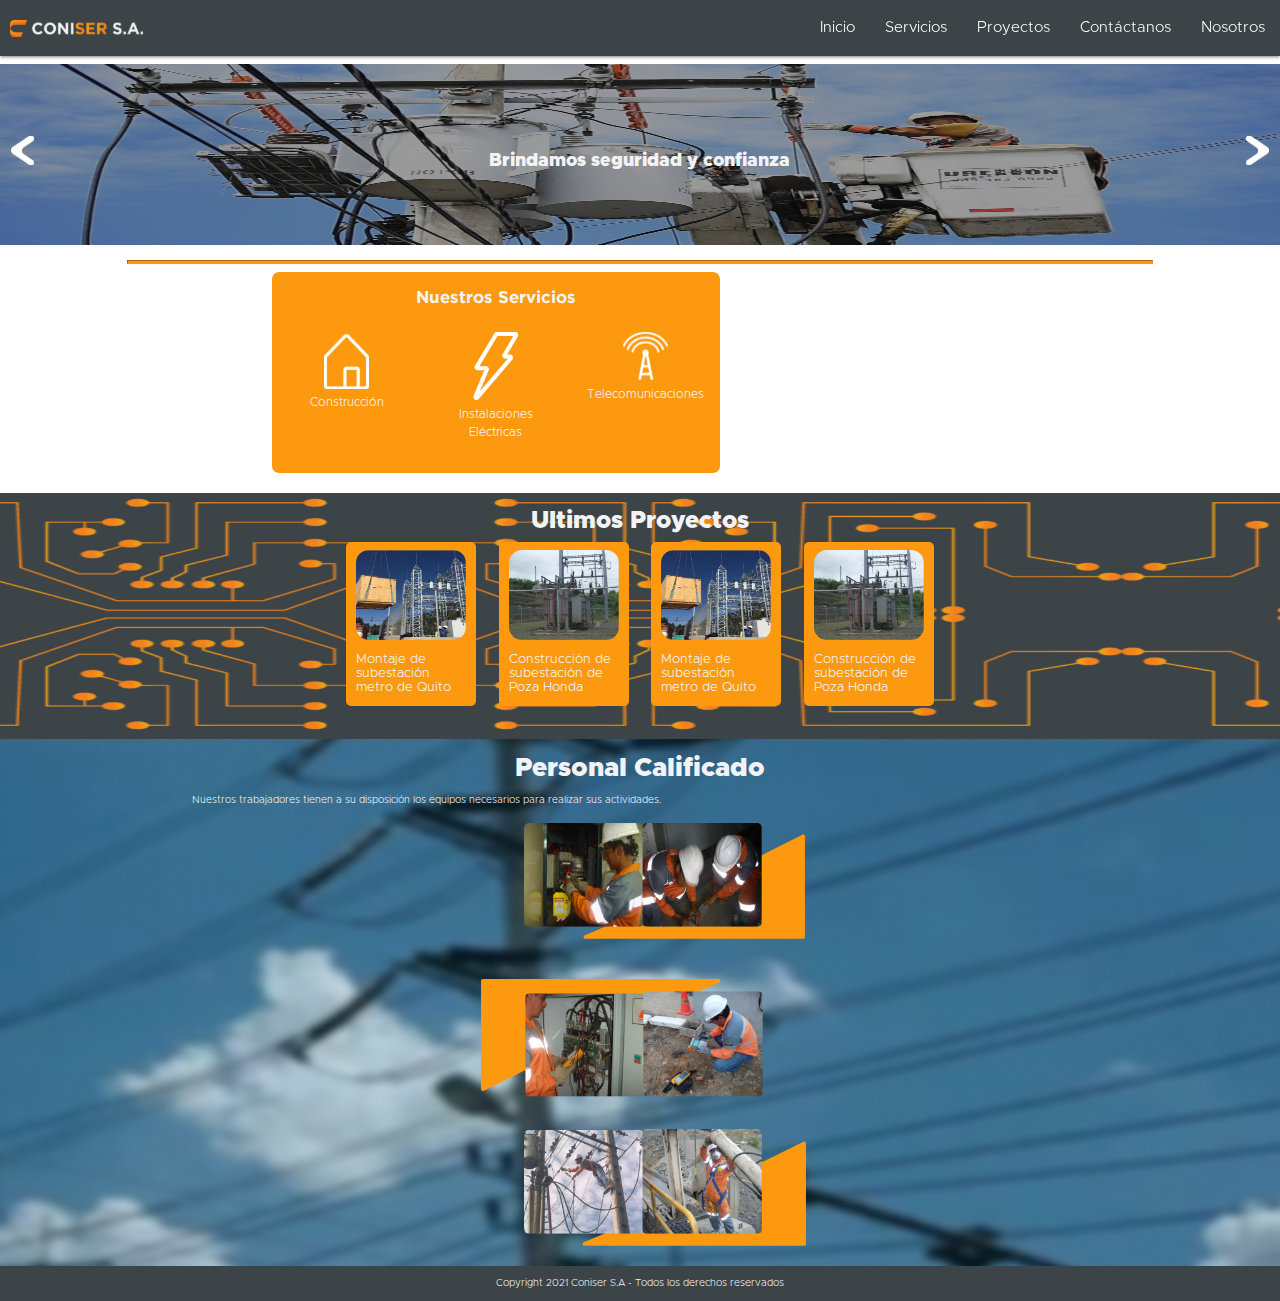
==== index.html @ 4ff17658 "Improving the mobile menu and adding animations" ====
<!DOCTYPE html>
<html lang="en">

<head>
    <meta charset="UTF-8">
    <meta http-equiv="X-UA-Compatible" content="IE=edge">
    <meta name="viewport" content="width=device-width, initial-scale=1.0">
    <title>Coniser</title>
    <meta name="author" content="CONISER S.A." />
    <meta name="copyright" content="CONISER S.A." />
    <meta name="description" content="CONISER S.A. es una empresa de Construcción y Servicios ubicada en Ecuador" />
    <meta name="keywords" content="coniser, Ecuador, Construcción, Servicio, Mantenimiento" />
    <!--Import Google Icon Font-->
    <link href="https://fonts.googleapis.com/icon?family=Material+Icons" rel="stylesheet">
    <!--Import materialize.css-->
    <link rel="stylesheet" href="https://cdnjs.cloudflare.com/ajax/libs/materialize/1.0.0/css/materialize.min.css">
    <!--Import My owns Styles-->
    <link rel="stylesheet" href="assets/css/style.css">
</head>

<body>
    <header class="navbar-fixed">
        <nav>
            <div class="nav-wrapper ">
                <a id="logo-coniser" href="#" class="brand-logo left">
                    <img src="assets/img/logo.svg" alt="">
                </a>
                <a id="hamb-menu" class="sidebar-trigger right valign-wrapper hide-on-large-only">
                    <img src="assets/img/hamb-menu.svg" alt="">
                </a>
                <!-- right hide-on-med-and-down -->
                <!-- mob-menu-coniser  -->
                <ul id="nav-mobile" class="right hide-on-med-and-down" onclick="menuHideShow();">
                    <li><a href="#">Inicio</a></li>
                    <li><a href="#main-information">Servicios</a></li>
                    <li><a href="#projects">Proyectos</a></li>
                    <li><a href="#workers">Contáctanos</a></li>
                    <li><a href="#">Nosotros</a></li>
                    <li class="mob-social-links hide-on-large-only">
                        <div class="row center-align">
                            <div class="col s4">
                                <a href="">
                                    <img src="assets/img/mob-facebook-icon.svg" alt="">
                                </a>
                            </div>
                            <div class="col s4">
                                <a href="">
                                    <img src="assets/img/mob-instagram-icon.svg" alt="">
                                </a>
                            </div>
                            <div class="col s4">
                                <a href="">
                                    <img src="assets/img/mob-whatsapp-icon.svg" alt="">
                                </a>
                            </div>
                        </div>

                    </li>
                </ul>
            </div>
        </nav>
    </header>
    <main>
        <section id="hero">
            <div class="carousel-bg">
                <div class="overlay-carousel">
                    <div class="row row-overlay valign-wrapper">
                        <div class="col s2 m2 l2 left-align">
                            <img src="assets/img/left-arrow-icon.svg" alt="">
                        </div>
                        <div class="col s8 m8 l8 center-align">
                            <h2>
                                Brindamos seguridad y confianza
                            </h2>
                        </div>
                        <div class="col s2 m2 l2 right-align">
                            <img src="assets/img/right-arrow-icon.svg" alt="">
                        </div>
                    </div>
                </div>
                <img src="assets/img/carousel-1.png" alt="">
            </div>


        </section>

        <section id="main-information">
            <hr class="hr-coniser">
            <div class="container">
                <div class="row valign-wrapper">
                    <div id="right-information" class="col s6 center-align info-left">
                        <h5>Nuestros Servicios</h5>
                        <div class="row">
                            <div class="col s12 m4">
                                <img src="assets/img/construction-icon.svg" alt="Icono de construcción">
                                <p>Construcción</p>
                            </div>
                            <div class="col s12 m4">
                                <img src="assets/img/electric_instalation-icon.svg" alt="Icono de Instalaciones">
                                <p>Instalaciones Eléctricas</p>
                            </div>
                            <div class="col s12 m4">
                                <img src="assets/img/telecomunication-icon.svg" alt="Icono de Telecomunicaciones">
                                <p>Telecomunicaciones</p>
                            </div>
                        </div>
                    </div>
                    <div id="left-information" class="col s6 info-right">
                        <p>
                            Lorem ipsum dolor sit amet consectetur adipisicing elit. Quae expedita cupiditate deserunt. Nobis dolorum consectetur praesentium dignissimos, ex deserunt.
                        </p>

                    </div>
                </div>
            </div>

        </section>

        <section id="projects">
            <div class="container center-align">
                <h3>Ultimos Proyectos</h3>
                <div class="project-scroll">
                    <div class="projects-showed">
                        <div class="row">
                            <div class="col s3 m3">
                                <div class="project-card">
                                    <img src="assets/img/project-1.png" alt="Proyecto">
                                    <h4>Montaje de subestación metro de Quito</h4>
                                </div>
                            </div>
                            <div class="col s3 m3">
                                <div class="project-card">
                                    <img src="assets/img/project-2.png" alt="Proyecto">
                                    <h4>Construcción de subestación de Poza Honda</h4>
                                </div>
                            </div>
                            <div class="col s3 m3">
                                <div class="project-card">
                                    <img src="assets/img/project-1.png" alt="Proyecto">
                                    <h4>Montaje de subestación metro de Quito</h4>
                                </div>
                            </div>
                            <div class="col s3 m3">
                                <div class="project-card">
                                    <img src="assets/img/project-2.png" alt="Proyecto">
                                    <h4>Construcción de subestación de Poza Honda</h4>
                                </div>
                            </div>
                        </div>
                    </div>
                </div>
            </div>
        </section>

        <section id="workers">
            <div class="container center-align">
                <h3>Personal Calificado</h3>
                <p>Nuestros trabajadores tienen a su disposición los equipos necesarios para realizar sus actividades.</p>
                <div class="row">
                    <div class="col s12">
                        <div class="workers-photos-1">
                            <img src="assets/img/workers-1.png" alt="">
                            <img src="assets/img/workers-2.png" alt="">
                        </div>
                    </div>
                    <div class="col s12">
                        <div class="workers-photos-2">
                            <img src="assets/img/workers-3.png" alt="">
                            <img src="assets/img/workers-4.png" alt="">
                        </div>
                    </div>
                    <div class="col s12">
                        <div class="workers-photos-1">
                            <img src="assets/img/workers-5.png" alt="">
                            <img src="assets/img/workers-6.png" alt="">
                        </div>
                    </div>
                </div>
            </div>
        </section>

    </main>
    <footer>
        <p class="center-align">
            Copyright 2021 Coniser S.A - Todos los derechos reservados
        </p>
    </footer>
    <script src="https://cdnjs.cloudflare.com/ajax/libs/materialize/1.0.0/js/materialize.min.js"></script>
    <script src="https://cdnjs.cloudflare.com/ajax/libs/gsap/3.6.1/gsap.min.js"></script>
    <script src="assets/js/loader.js"></script>
    <script>
    </script>

</body>

</html>
---- assets/css/style.css ----
@font-face {
  font-family: "Gotham";
  src: url("../fonts/gotham/Gotham-Light.otf");
}

@font-face {
  font-family: "Gotham-bold";
  src: url("../fonts/gotham/Gotham-Bold.otf");
}

@font-face {
  font-family: "Gotham-medium";
  src: url("../fonts/gotham/GothamMedium.ttf");
}

@font-face {
  font-family: "Metropolis";
  src: url("../fonts/metropolis/Metropolis-Light.otf");
}

@font-face {
  font-family: "Metropolis-bold";
  src: url("../fonts/metropolis/Metropolis-Bold.otf");
}

@font-face {
  font-family: "Metropolis-black";
  src: url("../fonts/metropolis/Metropolis-Black.otf");
}

body {
  font-family: "Metropolis";
  margin: 0;
  padding: 0;
}

header nav {
  height: 56px;
  line-height: 56px;
  background-color: #3C4447;
}

header nav #logo-coniser {
  margin-left: 10px;
}

header nav #hamb-menu {
  height: 100%;
  margin: auto 15px auto 0;
}

header nav #hamb-menu img {
  width: 30px;
}

header nav .mob-menu-coniser {
  background-color: #3C4447;
  display: inline-block;
  height: 100vh;
  padding-top: 10px;
  position: fixed;
  top: 56px;
  opacity: 0;
}

header nav .mob-menu-coniser li {
  border-style: none none solid none;
  border-color: #F2F3F5;
  border-width: 1px;
  width: 100vw;
}

header nav .mob-menu-coniser li a {
  text-align: center;
  font-size: 24px;
  font-family: "Gotham-medium";
}

header nav .mob-menu-coniser .mob-social-links {
  border-style: none;
  margin-top: 50px;
}

section {
  margin: 0;
  padding: 0;
}

.hr-coniser {
  width: 80%;
  height: 2px;
  background-color: #FC990E;
  border-color: #FC990E;
}

#hero img {
  width: 100vw;
  height: 181px;
}

#hero .overlay-carousel {
  color: #F2F3F5;
  position: absolute;
  z-index: 10;
  background-color: #1414146b;
}

#hero .overlay-carousel h2 {
  font-size: 18px;
  font-family: "Metropolis-black";
}

#hero .overlay-carousel img {
  width: 23px;
}

#hero .overlay-carousel .row-overlay {
  height: 181px;
  width: 100vw;
  margin: 0;
}

#main-information {
  color: #F2F3F5;
}

#main-information .info-left {
  z-index: 1;
  border-radius: 7px;
  background-color: #FC990E;
}

#main-information .info-left img {
  width: 45px;
  margin-top: 16px;
}

#main-information .info-left h5 {
  font-size: 17px;
  font-family: "Gotham-bold";
}

#main-information .info-left p {
  font-size: 12px;
  margin-top: -3px;
}

#main-information .info-right {
  border-radius: 0 7px 7px 0;
  background-color: #222D60;
}

#main-information .info-right p {
  margin: 50px 0 50px 0;
  font-size: 15px;
}

#projects {
  color: #F2F3F5;
  background-color: #3C4447;
  background-size: 200% 105%;
  background-repeat: no-repeat;
  background-position: 75%;
  background-image: url("../img/background-projects.png");
}

#projects h3 {
  margin-top: 0;
  font-size: 24px;
  font-family: "Metropolis-black";
  padding-top: 15px;
  margin-bottom: 8px;
}

#projects .project-scroll {
  overflow: auto;
  white-space: nowrap;
  width: 100%;
}

#projects .projects-showed {
  width: -webkit-max-content;
  width: -moz-max-content;
  width: max-content;
  margin: 0 auto 0 auto;
}

#projects .project-card {
  background-color: #FC990E;
  border-radius: 5px;
  width: 130px;
  margin: 0 auto 0 auto;
}

#projects .project-card img {
  margin-top: 8px;
  border-radius: 13px;
  width: 110px;
  height: 90px;
}

#projects .project-card h4 {
  white-space: normal;
  margin-top: -5px;
  text-align: left;
  font-size: 13px;
  padding: 10px;
}

#workers {
  color: #F2F3F5;
  background-color: #3C4447;
  background-size: 200% 105%;
  background-repeat: no-repeat;
  background-position: 75%;
  background-image: url("../img/background-workers.png");
}

#workers h3 {
  margin-top: 0;
  font-size: 26px;
  font-family: "Metropolis-black";
  padding-top: 15px;
  margin-bottom: 8px;
}

#workers p {
  font-size: 10px;
  text-align: left;
}

#workers .workers-photos-1,
#workers .workers-photos-2 {
  background-size: 90% 90%;
  background-repeat: no-repeat;
  margin: 5px 0 20px 0;
  position: relative;
}

#workers .workers-photos-1 img,
#workers .workers-photos-2 img {
  width: 120px;
  margin: 0 -3px 0 -3px;
  border-radius: 5px;
}

#workers .workers-photos-1 {
  background-image: url("../img/workers-bg-2.svg");
  background-position: 100% 100%;
  padding-right: 15px;
  padding-bottom: 5px;
  left: 10px;
}

#workers .workers-photos-2 {
  background-image: url("../img/workers-bg-1.svg");
  padding-top: 12px;
  padding-right: 3px;
  margin-top: 20px;
  left: 5px;
}

footer {
  background-color: #3C4447;
  color: #F2F3F5;
  margin-top: -20px;
}

footer p {
  margin: 0;
  padding: 10px 0 10px 0;
  font-size: 10px;
}
/*# sourceMappingURL=style.css.map */
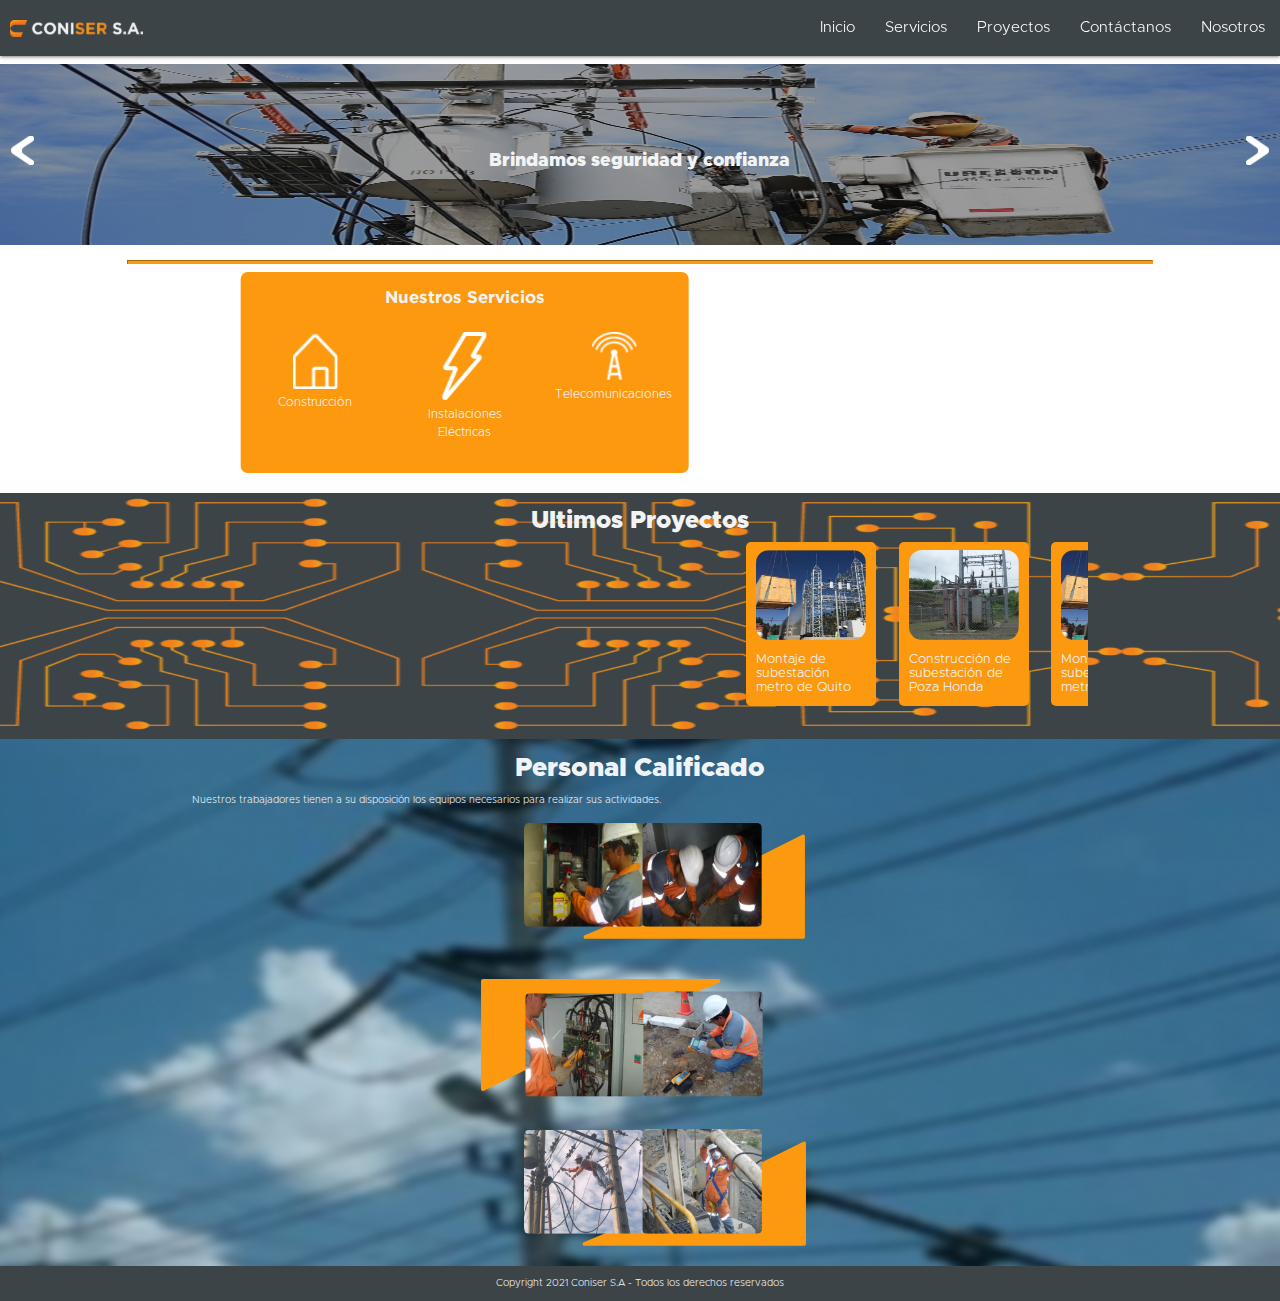
==== commit 703372b7: "Adding animations to projects with scrolling" ====
--- a/index.html
+++ b/index.html
@@ -120,7 +120,7 @@
             <div class="container center-align">
                 <h3>Ultimos Proyectos</h3>
                 <div class="project-scroll">
-                    <div class="projects-showed">
+                    <div id="project-scroll" class="projects-showed">
                         <div class="row">
                             <div class="col s3 m3">
                                 <div class="project-card">
--- a/assets/css/style.css
+++ b/assets/css/style.css
@@ -183,6 +183,8 @@
   width: -moz-max-content;
   width: max-content;
   margin: 0 auto 0 auto;
+  position: relative;
+  right: -400px;
 }
 
 #projects .project-card {
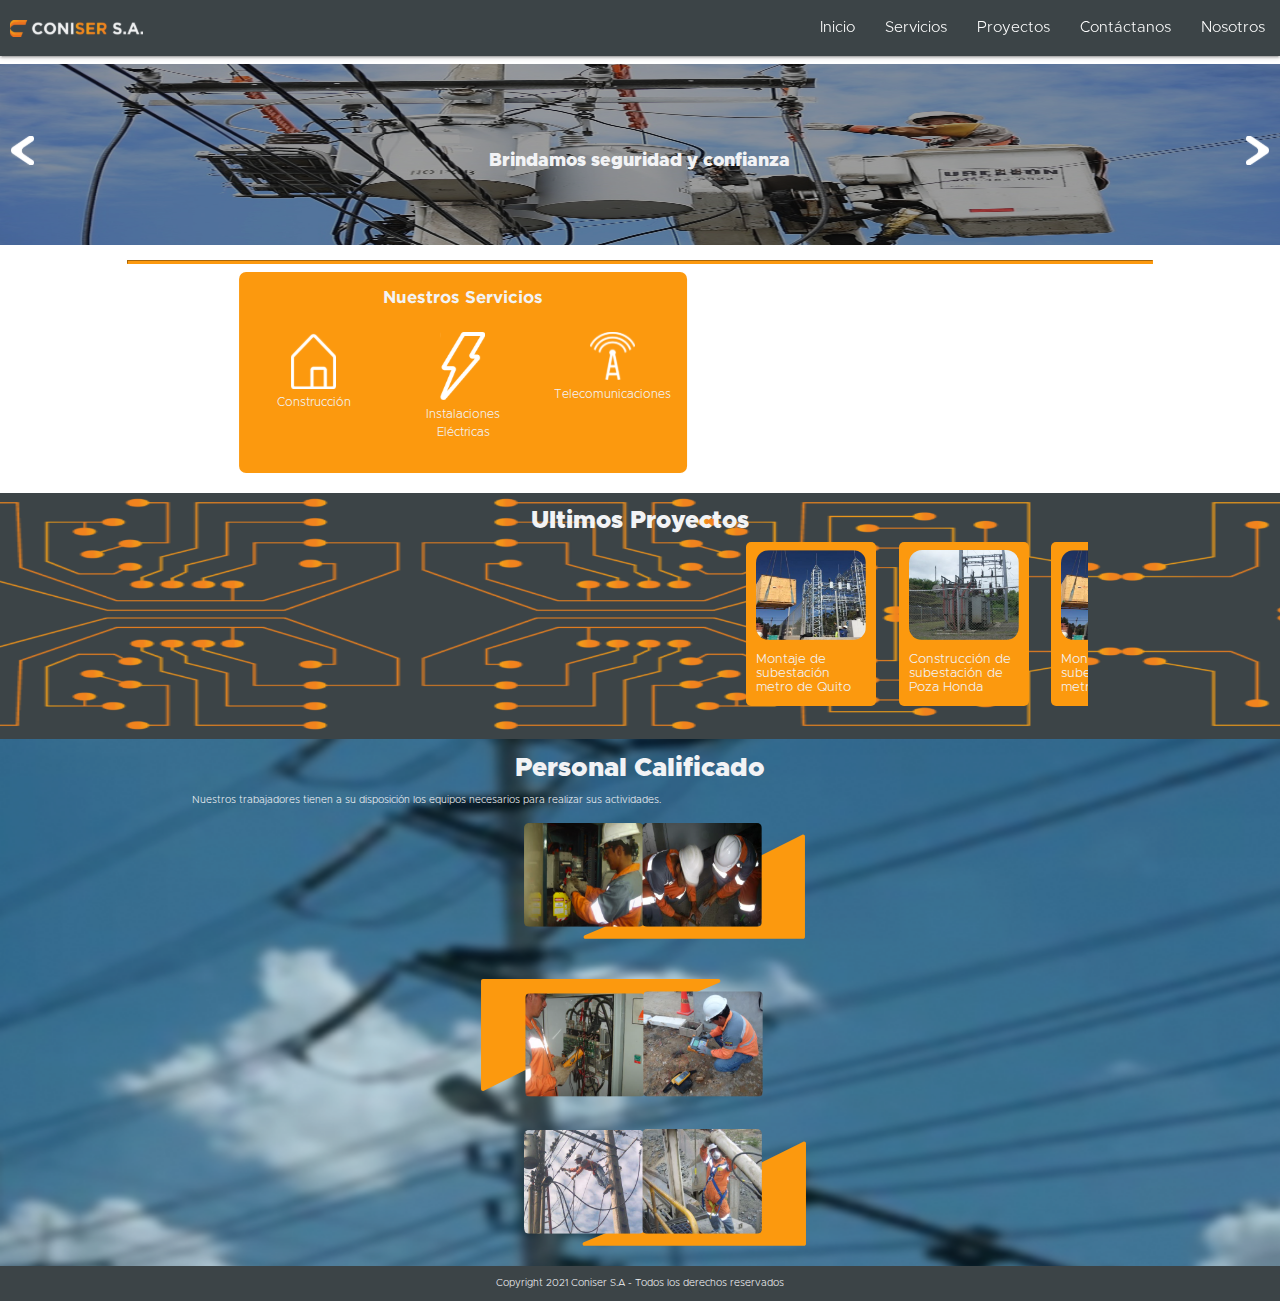
==== commit 16133092: "Adding animations to workers" ====
--- a/index.html
+++ b/index.html
@@ -158,19 +158,19 @@
                 <p>Nuestros trabajadores tienen a su disposición los equipos necesarios para realizar sus actividades.</p>
                 <div class="row">
                     <div class="col s12">
-                        <div class="workers-photos-1">
+                        <div id="workers-photos-1">
                             <img src="assets/img/workers-1.png" alt="">
                             <img src="assets/img/workers-2.png" alt="">
                         </div>
                     </div>
                     <div class="col s12">
-                        <div class="workers-photos-2">
+                        <div id="workers-photos-2">
                             <img src="assets/img/workers-3.png" alt="">
                             <img src="assets/img/workers-4.png" alt="">
                         </div>
                     </div>
                     <div class="col s12">
-                        <div class="workers-photos-1">
+                        <div id="workers-photos-3">
                             <img src="assets/img/workers-5.png" alt="">
                             <img src="assets/img/workers-6.png" alt="">
                         </div>
--- a/assets/css/style.css
+++ b/assets/css/style.css
@@ -231,22 +231,26 @@
   text-align: left;
 }
 
-#workers .workers-photos-1,
-#workers .workers-photos-2 {
+#workers #workers-photos-1,
+#workers #workers-photos-2,
+#workers #workers-photos-3 {
+  z-index: 2;
   background-size: 90% 90%;
   background-repeat: no-repeat;
   margin: 5px 0 20px 0;
   position: relative;
 }
 
-#workers .workers-photos-1 img,
-#workers .workers-photos-2 img {
+#workers #workers-photos-1 img,
+#workers #workers-photos-2 img,
+#workers #workers-photos-3 img {
   width: 120px;
   margin: 0 -3px 0 -3px;
   border-radius: 5px;
 }
 
-#workers .workers-photos-1 {
+#workers #workers-photos-1,
+#workers #workers-photos-3 {
   background-image: url("../img/workers-bg-2.svg");
   background-position: 100% 100%;
   padding-right: 15px;
@@ -254,7 +258,7 @@
   left: 10px;
 }
 
-#workers .workers-photos-2 {
+#workers #workers-photos-2 {
   background-image: url("../img/workers-bg-1.svg");
   padding-top: 12px;
   padding-right: 3px;
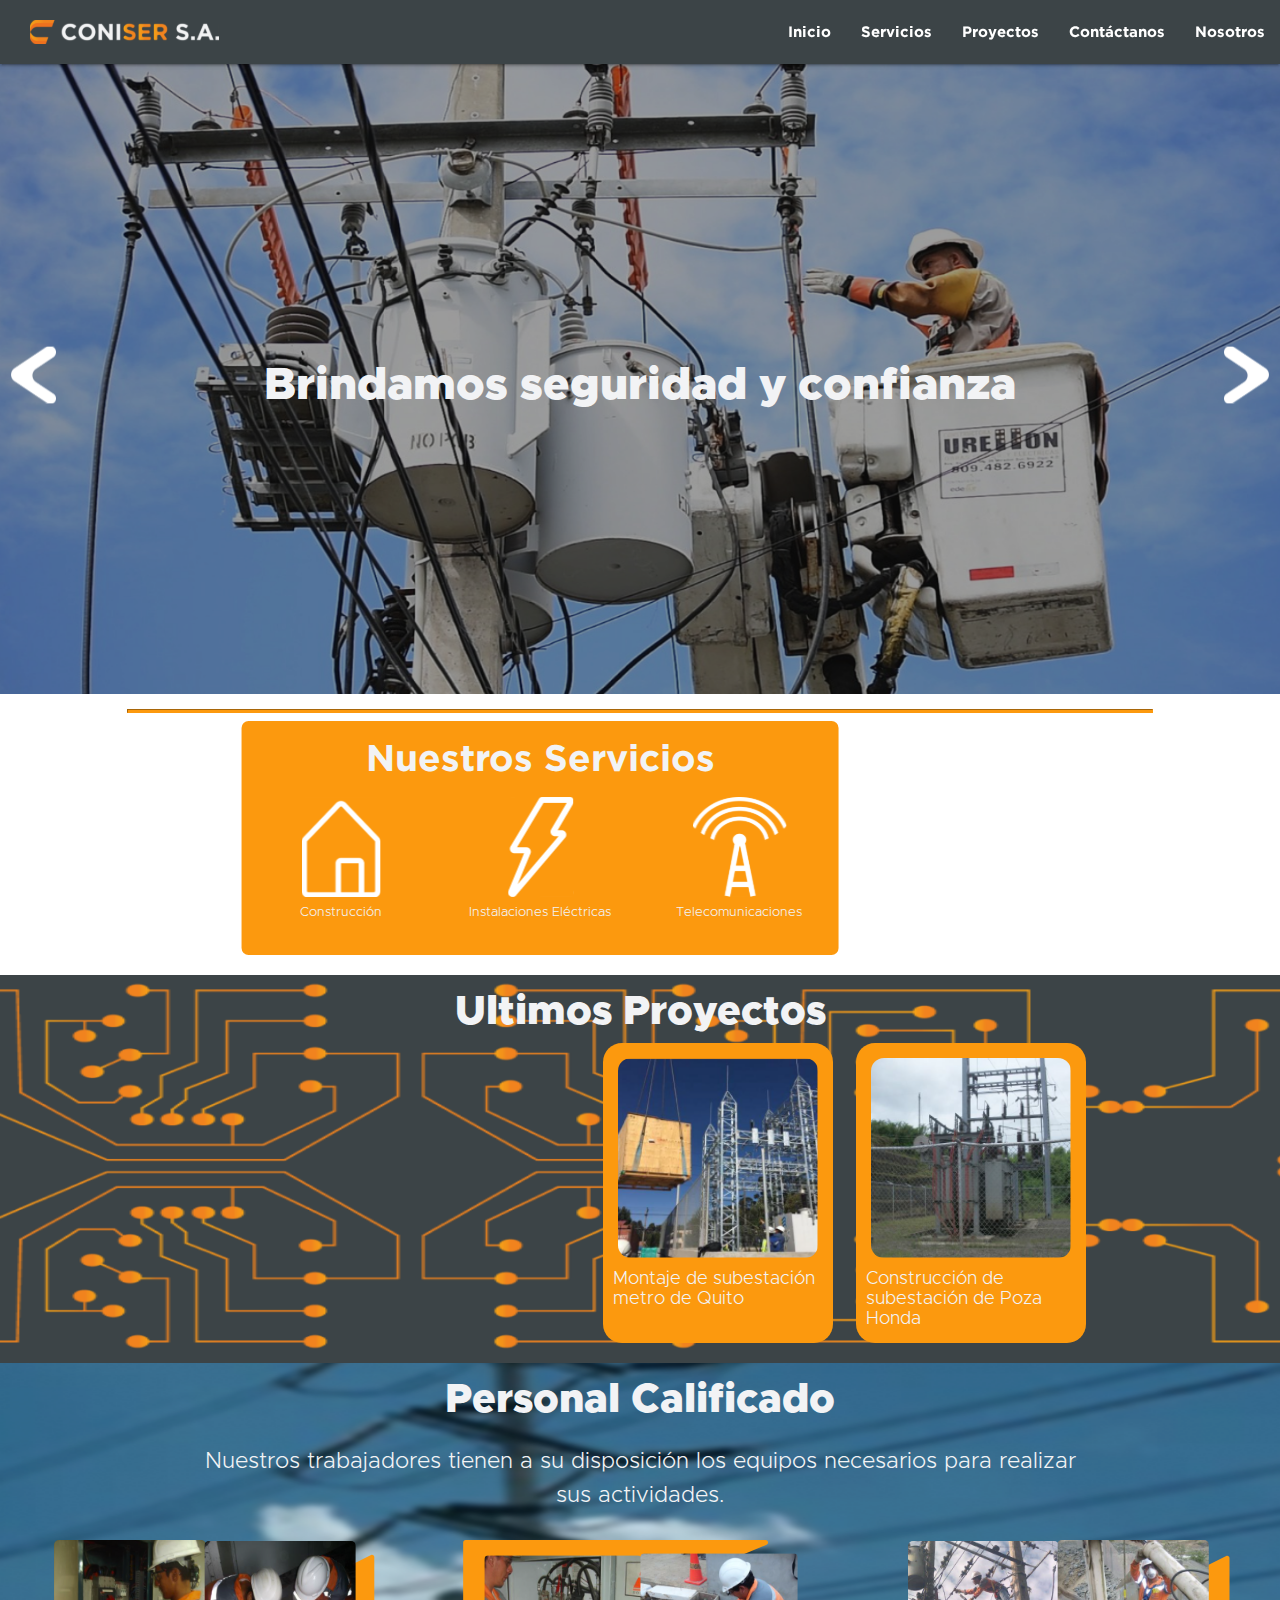
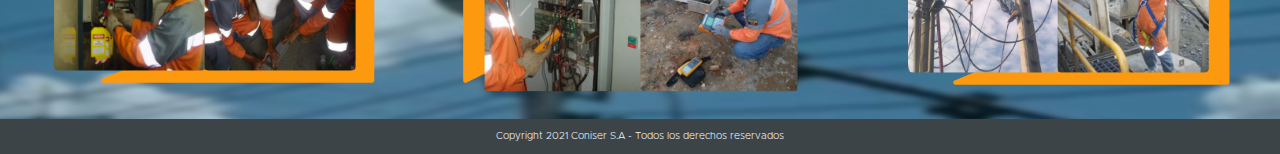
==== commit 0ecb11f0: "Improving the landing page and creating the contact us page" ====
--- a/index.html
+++ b/index.html
@@ -18,9 +18,9 @@
     <link rel="stylesheet" href="assets/css/style.css">
 </head>
 
-<body>
-    <header class="navbar-fixed">
-        <nav>
+<body data-offset="200">
+    <header id="header_coniser" class="navbar-fixed">
+        <nav id="nav_coniser" class="nav_started">
             <div class="nav-wrapper ">
                 <a id="logo-coniser" href="#" class="brand-logo left">
                     <img src="assets/img/logo.svg" alt="">
@@ -30,12 +30,12 @@
                 </a>
                 <!-- right hide-on-med-and-down -->
                 <!-- mob-menu-coniser  -->
-                <ul id="nav-mobile" class="right hide-on-med-and-down" onclick="menuHideShow();">
-                    <li><a href="#">Inicio</a></li>
+                <ul id="nav-mobile" class="right hide-on-med-and-down">
+                    <li><a href="index.html">Inicio</a></li>
                     <li><a href="#main-information">Servicios</a></li>
                     <li><a href="#projects">Proyectos</a></li>
-                    <li><a href="#workers">Contáctanos</a></li>
-                    <li><a href="#">Nosotros</a></li>
+                    <li><a href="contact_us.html">Contáctanos</a></li>
+                    <li><a href="contact_us.html">Nosotros</a></li>
                     <li class="mob-social-links hide-on-large-only">
                         <div class="row center-align">
                             <div class="col s4">
@@ -88,7 +88,7 @@
             <hr class="hr-coniser">
             <div class="container">
                 <div class="row valign-wrapper">
-                    <div id="right-information" class="col s6 center-align info-left">
+                    <div id="right-information" class="col s6 m8 center-align info-left">
                         <h5>Nuestros Servicios</h5>
                         <div class="row">
                             <div class="col s12 m4">
@@ -105,7 +105,7 @@
                             </div>
                         </div>
                     </div>
-                    <div id="left-information" class="col s6 info-right">
+                    <div id="left-information" class="col s6 m4 info-right">
                         <p>
                             Lorem ipsum dolor sit amet consectetur adipisicing elit. Quae expedita cupiditate deserunt. Nobis dolorum consectetur praesentium dignissimos, ex deserunt.
                         </p>
@@ -156,24 +156,24 @@
             <div class="container center-align">
                 <h3>Personal Calificado</h3>
                 <p>Nuestros trabajadores tienen a su disposición los equipos necesarios para realizar sus actividades.</p>
-                <div class="row">
-                    <div class="col s12">
-                        <div id="workers-photos-1">
-                            <img src="assets/img/workers-1.png" alt="">
-                            <img src="assets/img/workers-2.png" alt="">
-                        </div>
+            </div>
+            <div class="row center-align">
+                <div class="col s12 l4">
+                    <div id="workers-photos-1">
+                        <img src="assets/img/workers-1.png" alt="">
+                        <img src="assets/img/workers-2.png" alt="">
                     </div>
-                    <div class="col s12">
-                        <div id="workers-photos-2">
-                            <img src="assets/img/workers-3.png" alt="">
-                            <img src="assets/img/workers-4.png" alt="">
-                        </div>
+                </div>
+                <div class="col s12 l4">
+                    <div id="workers-photos-2">
+                        <img src="assets/img/workers-3.png" alt="">
+                        <img src="assets/img/workers-4.png" alt="">
                     </div>
-                    <div class="col s12">
-                        <div id="workers-photos-3">
-                            <img src="assets/img/workers-5.png" alt="">
-                            <img src="assets/img/workers-6.png" alt="">
-                        </div>
+                </div>
+                <div class="col s12 l4">
+                    <div id="workers-photos-3">
+                        <img src="assets/img/workers-5.png" alt="">
+                        <img src="assets/img/workers-6.png" alt="">
                     </div>
                 </div>
             </div>
--- a/assets/css/style.css
+++ b/assets/css/style.css
@@ -94,11 +94,12 @@
 }
 
 #hero img {
-  width: 100vw;
-  height: 181px;
+  width: 100%;
+  height: 58vw;
 }
 
 #hero .overlay-carousel {
+  width: 100%;
   color: #F2F3F5;
   position: absolute;
   z-index: 10;
@@ -115,8 +116,8 @@
 }
 
 #hero .overlay-carousel .row-overlay {
-  height: 181px;
-  width: 100vw;
+  height: 58vw;
+  width: 100%;
   margin: 0;
 }
 
@@ -131,7 +132,7 @@
 }
 
 #main-information .info-left img {
-  width: 45px;
+  height: 55px;
   margin-top: 16px;
 }
 
@@ -244,7 +245,7 @@
 #workers #workers-photos-1 img,
 #workers #workers-photos-2 img,
 #workers #workers-photos-3 img {
-  width: 120px;
+  width: 50%;
   margin: 0 -3px 0 -3px;
   border-radius: 5px;
 }
@@ -253,17 +254,17 @@
 #workers #workers-photos-3 {
   background-image: url("../img/workers-bg-2.svg");
   background-position: 100% 100%;
-  padding-right: 15px;
+  padding-right: 18px;
   padding-bottom: 5px;
-  left: 10px;
+  left: 1%;
 }
 
 #workers #workers-photos-2 {
   background-image: url("../img/workers-bg-1.svg");
-  padding-top: 12px;
-  padding-right: 3px;
+  padding-top: 16px;
+  padding-left: 16px;
   margin-top: 20px;
-  left: 5px;
+  right: 1%;
 }
 
 footer {
@@ -277,4 +278,139 @@
   padding: 10px 0 10px 0;
   font-size: 10px;
 }
+
+@media screen and (min-width: 768px) {
+  header nav {
+    height: 64px;
+    line-height: 64px;
+  }
+  header nav #logo-coniser {
+    margin-left: 30px;
+  }
+  header nav #logo-coniser img {
+    width: 6em;
+  }
+  header nav a {
+    font-family: "Gotham-bold";
+  }
+  #hero img {
+    height: 56vw;
+  }
+  #hero .overlay-carousel h2 {
+    font-size: 3rem;
+    font-family: "Metropolis-black";
+  }
+  #hero .overlay-carousel img {
+    width: 3rem;
+  }
+  #hero .overlay-carousel .row-overlay {
+    height: 56vw;
+  }
+  #main-information {
+    color: #F2F3F5;
+  }
+  #main-information .info-left {
+    z-index: 1;
+    border-radius: 7px;
+    background-color: #FC990E;
+  }
+  #main-information .info-left img {
+    height: 100px;
+    margin-top: 10px;
+  }
+  #main-information .info-left h5 {
+    font-size: 37px;
+  }
+  #main-information .info-left p {
+    font-size: 13px;
+    margin-top: -2px;
+  }
+  #main-information .info-right {
+    border-radius: 0 7px 7px 0;
+    background-color: #222D60;
+  }
+  #main-information .info-right p {
+    margin: 30px 0 30px 0;
+    font-size: 16px;
+  }
+  #projects h3 {
+    font-size: 2.7rem;
+  }
+  #projects .project-scroll {
+    overflow: auto;
+    white-space: nowrap;
+    width: 100%;
+  }
+  #projects .projects-showed {
+    width: -webkit-max-content;
+    width: -moz-max-content;
+    width: max-content;
+    margin: 0 auto 0 auto;
+    position: relative;
+    right: -400px;
+  }
+  #projects .project-card {
+    border-radius: 19px;
+    width: 230px;
+    height: 300px;
+  }
+  #projects .project-card img {
+    margin-top: 15px;
+    width: 200px;
+    height: 200px;
+  }
+  #projects .project-card h4 {
+    margin-top: -5px;
+    font-size: 18px;
+  }
+  #workers h3 {
+    font-size: 2.7rem;
+  }
+  #workers p {
+    font-size: 1.5rem;
+    text-align: center;
+  }
+  #workers #workers-photos-1,
+  #workers #workers-photos-2,
+  #workers #workers-photos-3 {
+    z-index: 2;
+    background-size: 90% 90%;
+    background-repeat: no-repeat;
+    margin: 5px 0 20px 0;
+    position: relative;
+  }
+  #workers #workers-photos-1 img,
+  #workers #workers-photos-2 img,
+  #workers #workers-photos-3 img {
+    width: 40%;
+    margin: 0 -3px 0 -3px;
+    border-radius: 5px;
+  }
+  #workers #workers-photos-1,
+  #workers #workers-photos-3 {
+    background-image: url("../img/workers-bg-2.svg");
+    padding-right: 25px;
+  }
+  #workers #workers-photos-2 {
+    background-image: url("../img/workers-bg-1.svg");
+    padding-top: 13px;
+    padding-left: 10px;
+  }
+}
+
+@media screen and (min-width: 1024px) {
+  #hero img {
+    height: 70vh;
+  }
+  #hero .overlay-carousel h2 {
+    font-size: 3rem;
+    font-family: "Metropolis-black";
+  }
+  #hero .overlay-carousel img {
+    width: 3rem;
+  }
+  #hero .overlay-carousel .row-overlay {
+    height: 70vh;
+  }
+}
 /*# sourceMappingURL=style.css.map */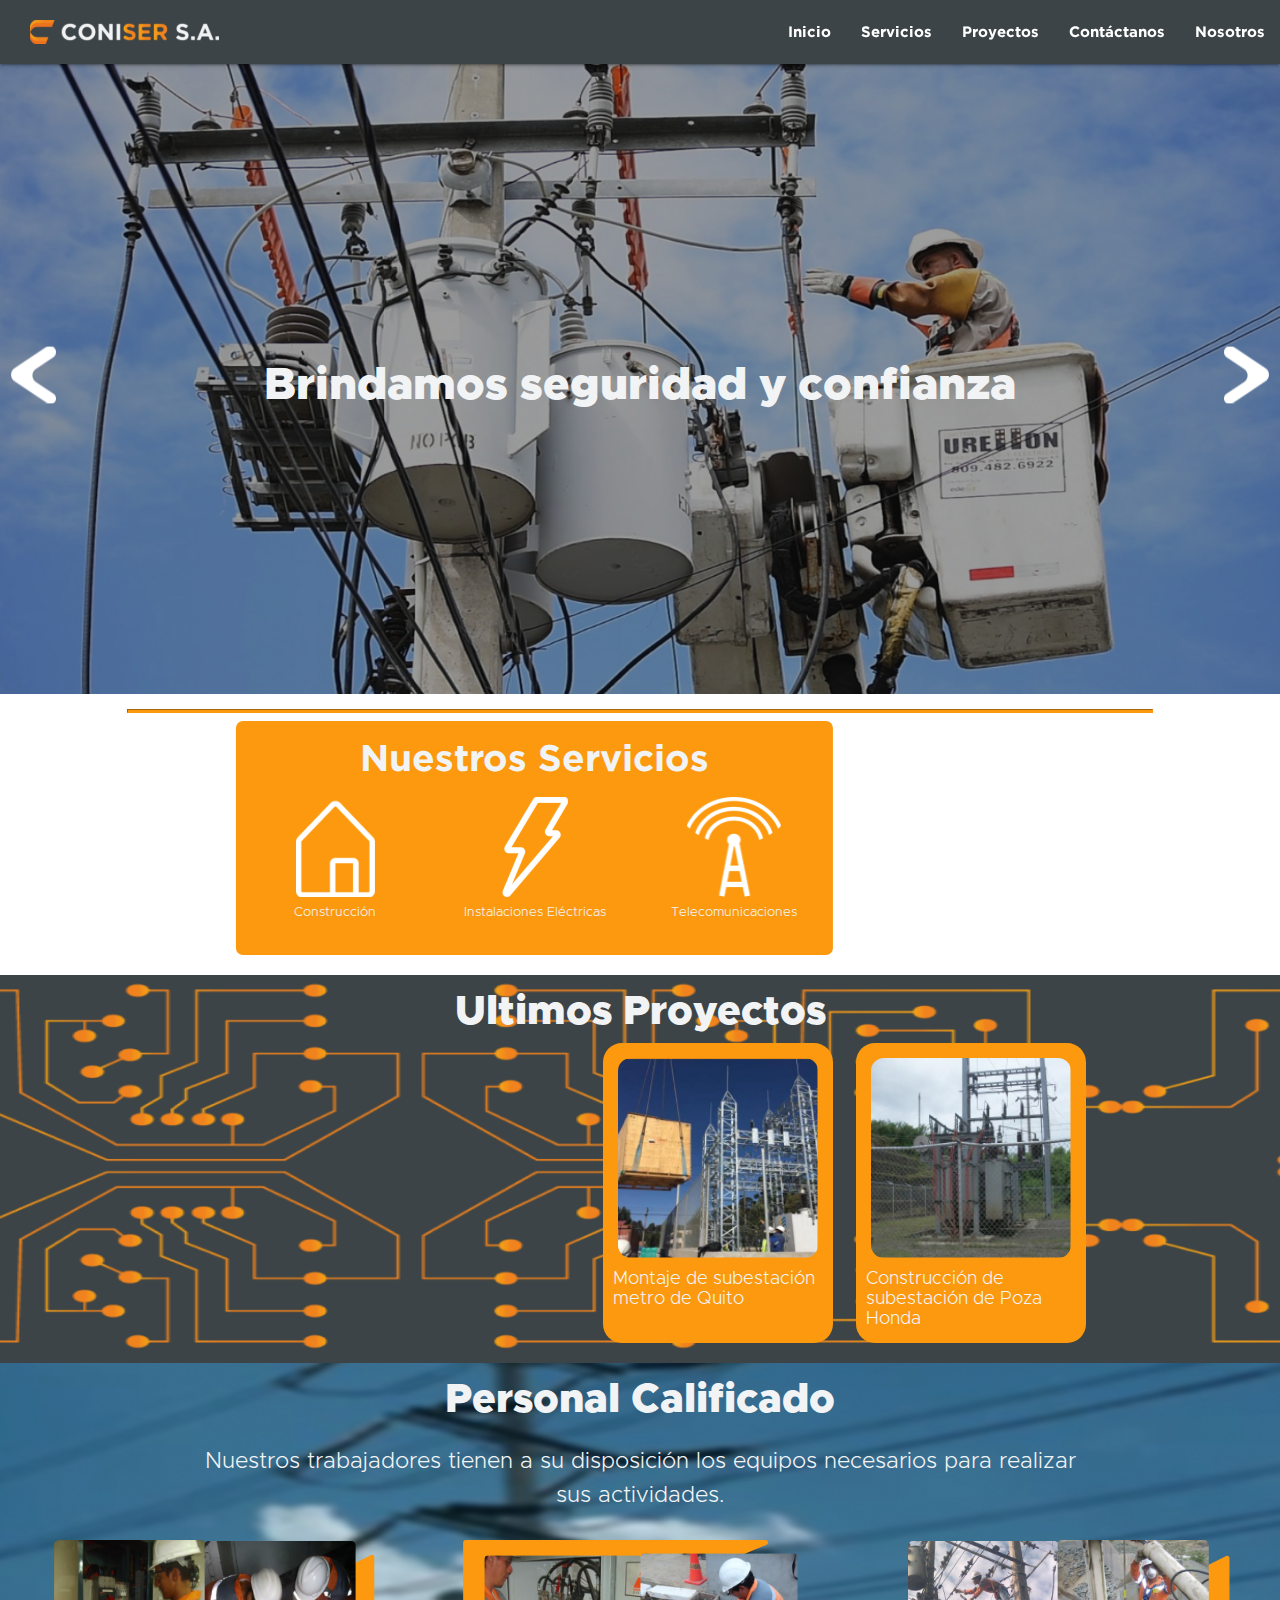
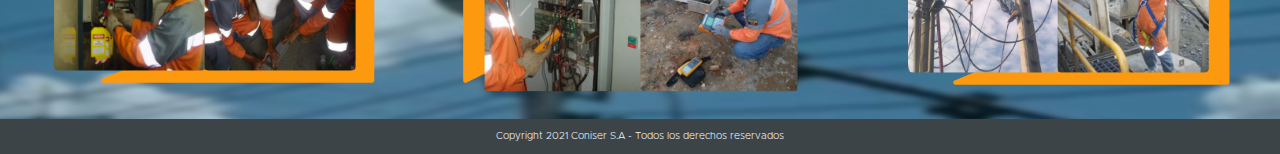
==== commit 751307fd: "Improving the the contact_us page" ====
--- a/index.html
+++ b/index.html
@@ -35,7 +35,7 @@
                     <li><a href="#main-information">Servicios</a></li>
                     <li><a href="#projects">Proyectos</a></li>
                     <li><a href="contact_us.html">Contáctanos</a></li>
-                    <li><a href="contact_us.html">Nosotros</a></li>
+                    <li><a href="about_us.html">Nosotros</a></li>
                     <li class="mob-social-links hide-on-large-only">
                         <div class="row center-align">
                             <div class="col s4">
--- a/assets/css/style.css
+++ b/assets/css/style.css
@@ -267,6 +267,11 @@
   right: 1%;
 }
 
+#information_contact-us {
+  background-color: #3C4447;
+  color: #F2F3F5;
+}
+
 footer {
   background-color: #3C4447;
   color: #F2F3F5;
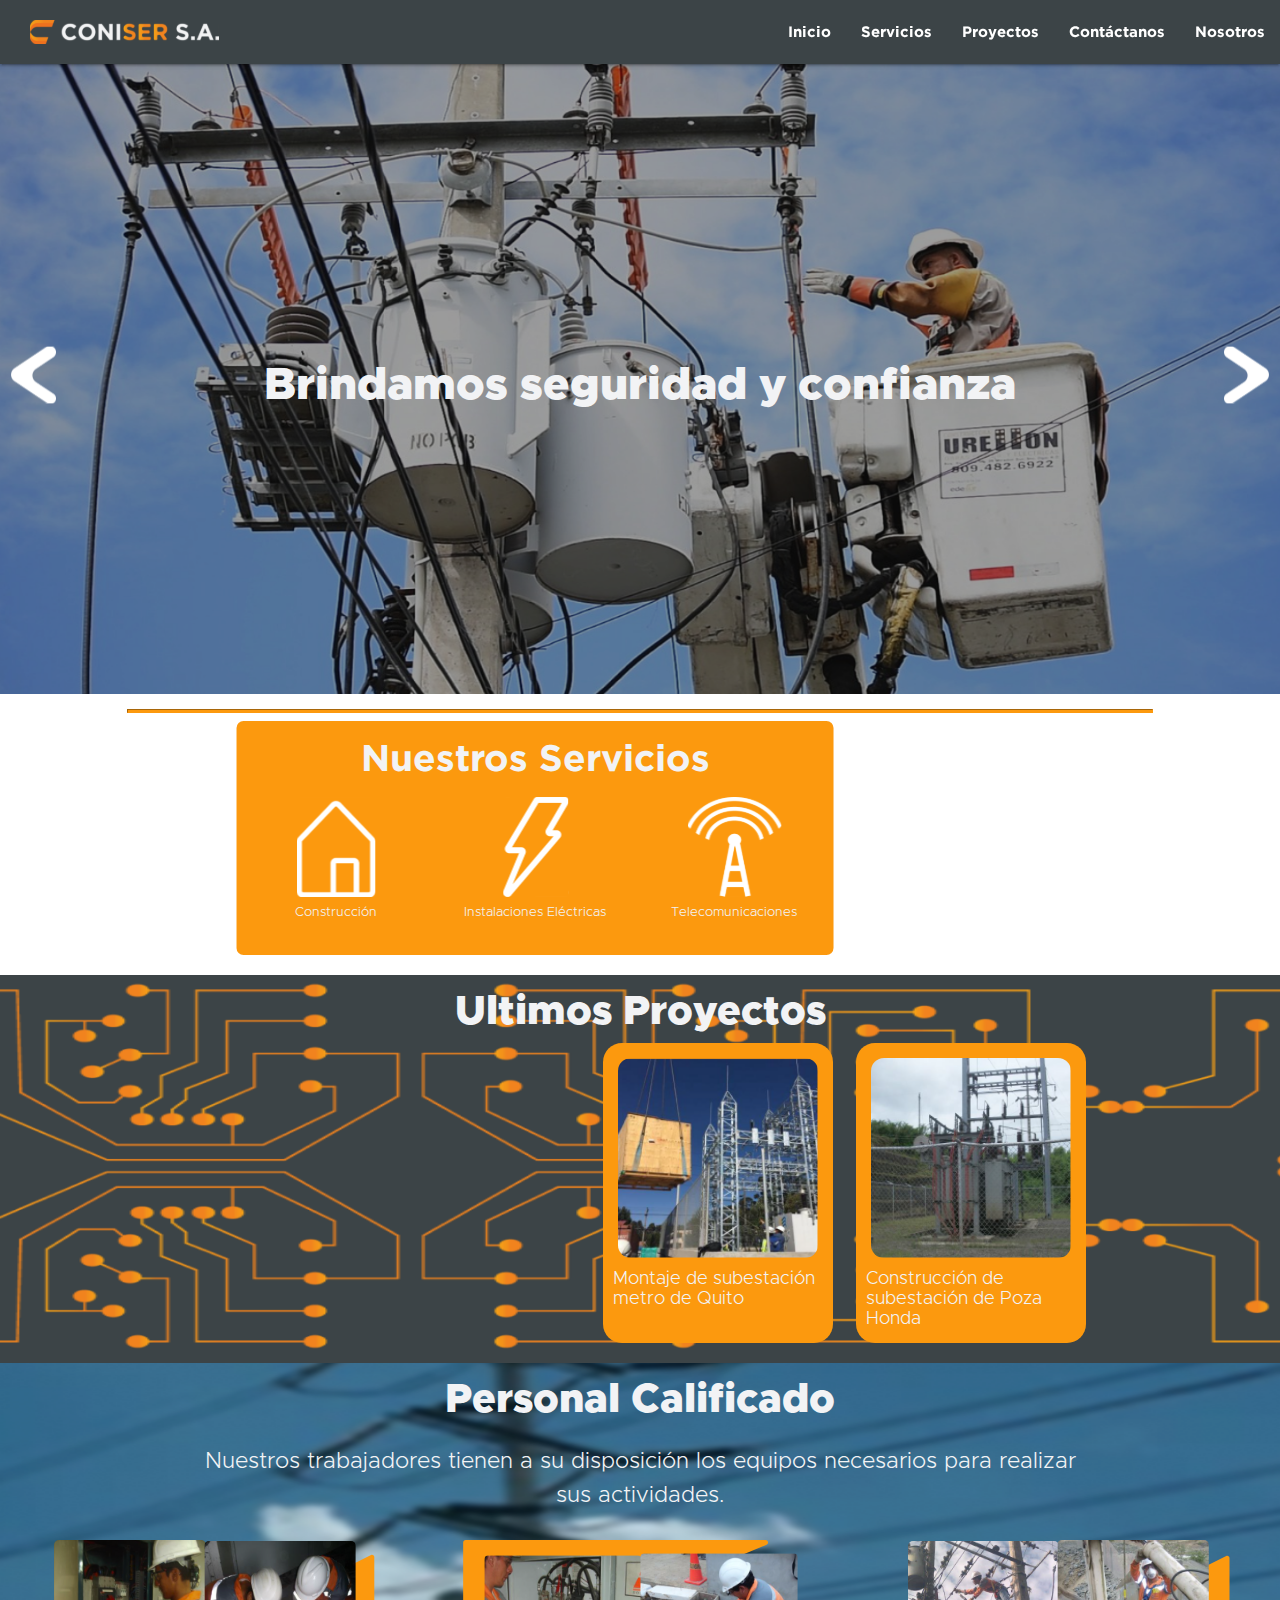
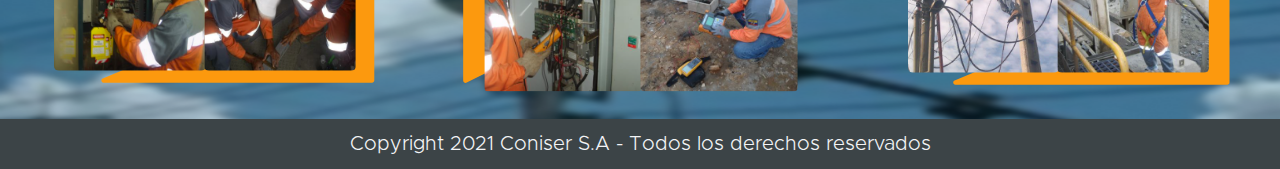
==== commit d597479d: "Creating the about_us page with a little of css" ====
--- a/index.html
+++ b/index.html
@@ -1,5 +1,5 @@
 <!DOCTYPE html>
-<html lang="en">
+<html lang="es">
 
 <head>
     <meta charset="UTF-8">
--- a/assets/css/style.css
+++ b/assets/css/style.css
@@ -26,6 +26,11 @@
 @font-face {
   font-family: "Metropolis-black";
   src: url("../fonts/metropolis/Metropolis-Black.otf");
+}
+
+@font-face {
+  font-family: "Metropolis-medium";
+  src: url("../fonts/metropolis/Metropolis-Medium.otf");
 }
 
 body {
@@ -267,9 +272,139 @@
   right: 1%;
 }
 
-#information_contact-us {
-  background-color: #3C4447;
-  color: #F2F3F5;
+#information_welcome h2 {
+  font-family: "Gotham-bold";
+  font-size: 22px;
+  margin-bottom: 10px;
+}
+
+#information_welcome p {
+  font-family: "Metropolis";
+  font-size: 10px;
+  margin-top: 0;
+  margin-bottom: 0;
+}
+
+#information-1_contact-us,
+#information-2_contact-us {
+  background-color: #3C4447;
+  color: #F2F3F5;
+}
+
+#information-1_contact-us h2,
+#information-2_contact-us h2 {
+  font-family: "Gotham-bold";
+  font-size: 20px;
+  margin-bottom: 10px;
+  padding-top: 25px;
+  padding-bottom: 10px;
+}
+
+#information-1_contact-us iframe,
+#information-2_contact-us iframe {
+  width: 80%;
+  height: 25vh;
+}
+
+#under_map_contac-us {
+  padding-bottom: 20px;
+}
+
+#under_map_contac-us p {
+  font-family: "Metropolis-medium";
+  font-size: 13px;
+  margin-top: 0;
+  margin-bottom: 0;
+}
+
+#under_map_contac-us .col {
+  margin-left: 10px;
+}
+
+#form-coniser {
+  margin-top: 25px;
+  /* label focus color */
+}
+
+#form-coniser label {
+  font-family: "Metropolis-bold";
+  font-size: 18px;
+}
+
+#form-coniser .input-field input[type=text]:focus + label {
+  color: #FC990E;
+}
+
+#form-coniser .input-field input[type=email]:focus + label {
+  color: #FC990E;
+}
+
+#form-coniser .input-field input[type=tel]:focus + label {
+  color: #FC990E;
+}
+
+#form-coniser .input-field input[type=email]:focus + label {
+  color: #FC990E;
+}
+
+#form-coniser .input-field textarea:focus + label {
+  color: #FC990E;
+}
+
+#form-coniser .row .input-field input:focus {
+  border-bottom: 1px solid #FC990E !important;
+  -webkit-box-shadow: 0 1px 0 0 #FC990E !important;
+          box-shadow: 0 1px 0 0 #FC990E !important;
+}
+
+#form-coniser .row .input-field textarea:focus {
+  border-bottom: 1px solid #FC990E !important;
+  -webkit-box-shadow: 0 1px 0 0 #FC990E !important;
+          box-shadow: 0 1px 0 0 #FC990E !important;
+}
+
+#form-coniser .input-field .prefix.active {
+  color: #FC990E;
+}
+
+#form-coniser button {
+  background-color: #FC990E;
+  font-family: "Metropolis-bold";
+  font-size: 20px;
+}
+
+#logo_abpout-us {
+  background-color: #222D60;
+}
+
+#logo_abpout-us img {
+  margin: 30px auto 10px auto;
+  width: 80vw;
+}
+
+#information-1_about-us,
+#information-2_about-us {
+  color: #F2F3F5;
+}
+
+#information-1_about-us h2,
+#information-2_about-us h2 {
+  margin-bottom: 0;
+}
+
+#information-1_about-us p,
+#information-2_about-us p {
+  margin-top: 0;
+  padding-bottom: 10px;
+}
+
+#information-1_about-us {
+  background-color: #FC990E;
+}
+
+#information-2_about-us {
+  background-color: #3C4447;
+  margin-bottom: 50px;
 }
 
 footer {
@@ -297,6 +432,9 @@
   }
   header nav a {
     font-family: "Gotham-bold";
+  }
+  footer p {
+    font-size: 20px;
   }
   #hero img {
     height: 56vw;
@@ -401,6 +539,39 @@
     padding-top: 13px;
     padding-left: 10px;
   }
+  #main_contact-us {
+    margin-top: 5em;
+    margin-bottom: 5em;
+  }
+  #information_welcome h2 {
+    margin-top: 0;
+    font-size: 54px;
+  }
+  #information_welcome p {
+    font-size: 24px;
+  }
+  #form-coniser {
+    margin-top: 25px;
+  }
+  #form-coniser label {
+    font-family: "Metropolis-bold";
+    font-size: 22px;
+  }
+  #form-coniser button {
+    background-color: #FC990E;
+    font-family: "Metropolis-bold";
+    font-size: 30px;
+  }
+  #under_map_contac-us {
+    padding-bottom: 20px;
+  }
+  #under_map_contac-us p {
+    font-size: 26px;
+  }
+  #information-1_contact-us h2,
+  #information-2_contact-us h2 {
+    font-size: 44px;
+  }
 }
 
 @media screen and (min-width: 1024px) {
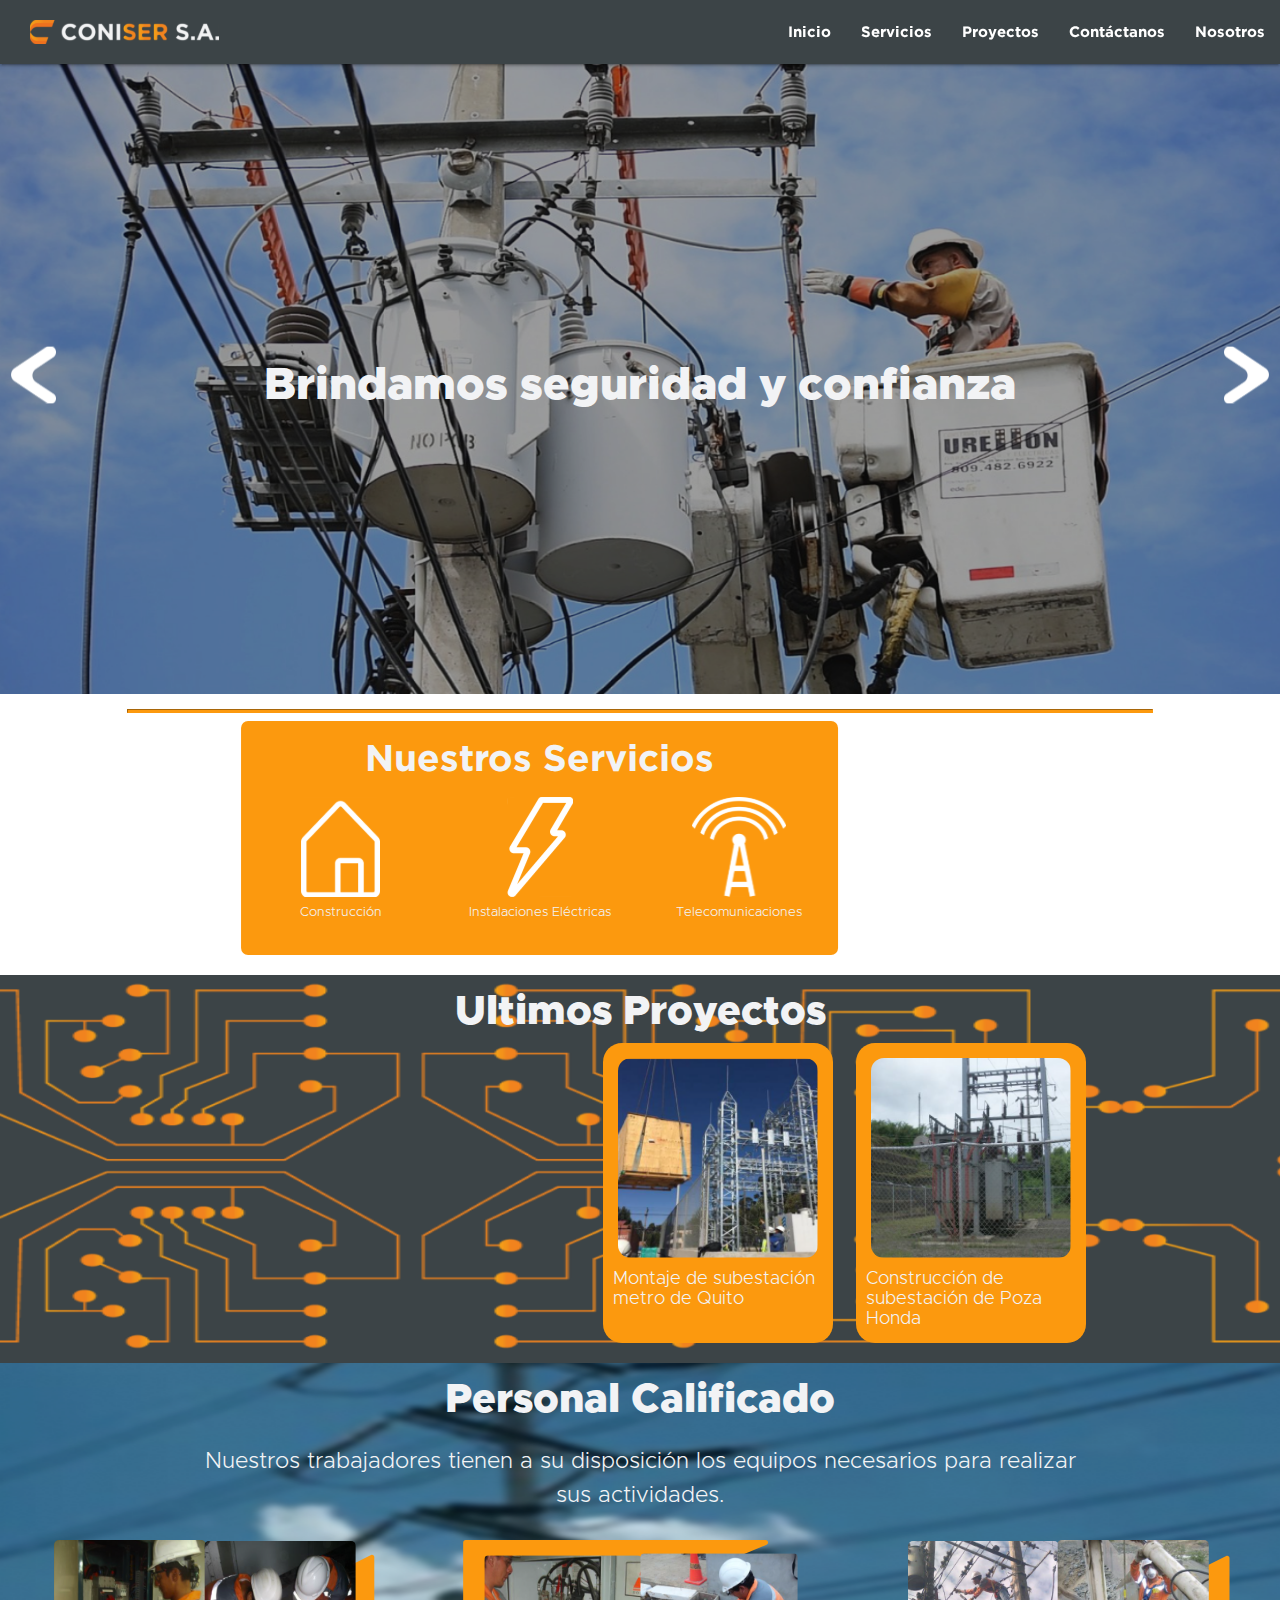
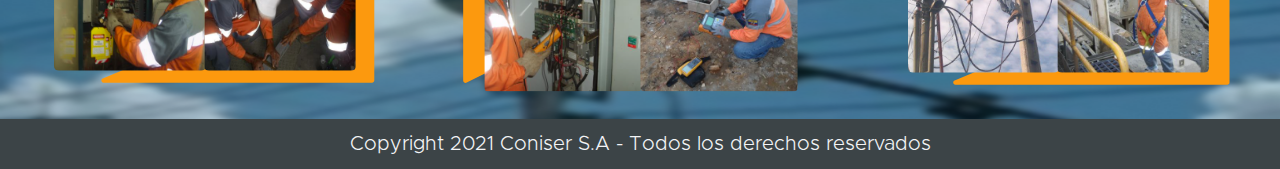
==== commit 2bd872c4: "service page to phone and desktop" ====
--- a/index.html
+++ b/index.html
@@ -32,8 +32,8 @@
                 <!-- mob-menu-coniser  -->
                 <ul id="nav-mobile" class="right hide-on-med-and-down">
                     <li><a href="index.html">Inicio</a></li>
-                    <li><a href="#main-information">Servicios</a></li>
-                    <li><a href="#projects">Proyectos</a></li>
+                    <li><a href="service.html">Servicios</a></li>
+                    <li><a href="projects.html">Proyectos</a></li>
                     <li><a href="contact_us.html">Contáctanos</a></li>
                     <li><a href="about_us.html">Nosotros</a></li>
                     <li class="mob-social-links hide-on-large-only">
--- a/assets/css/style.css
+++ b/assets/css/style.css
@@ -272,6 +272,10 @@
   right: 1%;
 }
 
+#main_contact-us {
+  min-height: 95vh;
+}
+
 #information_welcome h2 {
   font-family: "Gotham-bold";
   font-size: 22px;
@@ -373,38 +377,211 @@
   font-size: 20px;
 }
 
-#logo_abpout-us {
+#main_about-us {
+  min-height: 93vh;
+}
+
+#main_about-us section {
+  margin-bottom: 3em;
+}
+
+#main_about-us #logo_about-us {
   background-color: #222D60;
 }
 
-#logo_abpout-us img {
+#main_about-us #logo_about-us img {
   margin: 30px auto 10px auto;
   width: 80vw;
 }
 
-#information-1_about-us,
-#information-2_about-us {
-  color: #F2F3F5;
-}
-
-#information-1_about-us h2,
-#information-2_about-us h2 {
-  margin-bottom: 0;
-}
-
-#information-1_about-us p,
-#information-2_about-us p {
-  margin-top: 0;
+#main_about-us #information-1_about-us,
+#main_about-us #information-2_about-us {
+  color: #F2F3F5;
+  background-color: transparent;
+}
+
+#main_about-us #information-1_about-us h2,
+#main_about-us #information-2_about-us h2 {
+  margin: 0;
+  padding-top: 10px;
+  font-family: "Metropolis-bold";
+  font-size: 2em;
+}
+
+#main_about-us #information-1_about-us p,
+#main_about-us #information-2_about-us p {
+  margin: 0;
   padding-bottom: 10px;
-}
-
-#information-1_about-us {
+  font-size: 1em;
+}
+
+#main_about-us #information-1_about-us div .img-container,
+#main_about-us #information-2_about-us div .img-container {
+  border-radius: 15px;
+  height: 25em;
+  margin-top: 2em;
+  margin-bottom: 2em;
+}
+
+#main_about-us #information-1_about-us div .img-container img,
+#main_about-us #information-2_about-us div .img-container img {
+  width: 100%;
+  height: 90%;
+  -o-object-fit: contain;
+     object-fit: contain;
+}
+
+#main_about-us #information-1_about-us div .descrip-container,
+#main_about-us #information-2_about-us div .descrip-container {
+  height: 22em;
+}
+
+#main_about-us #information-1_about-us div {
   background-color: #FC990E;
 }
 
-#information-2_about-us {
-  background-color: #3C4447;
-  margin-bottom: 50px;
+#main_about-us #information-1_about-us div .img-container {
+  background-color: #3C4447;
+}
+
+#main_about-us #information-1_about-us div .descrip-container {
+  background-color: #FC990E;
+  border-radius: 0 12px 12px 0;
+}
+
+#main_about-us #information-2_about-us div {
+  background-color: #3C4447;
+}
+
+#main_about-us #information-2_about-us div .img-container {
+  background-color: #FC990E;
+}
+
+#main_about-us #information-2_about-us div .img-container img {
+  border-radius: 13px;
+  -o-object-fit: cover;
+     object-fit: cover;
+}
+
+#main_about-us #information-2_about-us div .descrip-container {
+  background-color: #3C4447;
+}
+
+#main_about-us #information-2_about-us div .descrip-container {
+  border-radius: 12px 0 0 12px;
+}
+
+#main_projects #hero-projects img {
+  width: 100%;
+  height: 40vw;
+}
+
+#main_projects #hero-projects .overlay-carousel {
+  width: 100%;
+  color: #F2F3F5;
+  position: absolute;
+  z-index: 10;
+  background-color: #1414146b;
+}
+
+#main_projects #hero-projects .overlay-carousel h2 {
+  font-size: 35px;
+  font-family: "Metropolis-black";
+}
+
+#main_projects #hero-projects .overlay-carousel img {
+  width: 23px;
+}
+
+#main_projects #hero-projects .overlay-carousel .row-overlay {
+  height: 40vw;
+  width: 100%;
+  margin: 0;
+}
+
+#main_projects #show-projects h3 {
+  font-size: 2.7rem;
+}
+
+#main_projects #show-projects .valign-wrapper {
+  min-height: 80vh;
+}
+
+#main_projects #show-projects .project-card {
+  background-color: #3C4447;
+  border-radius: 19px;
+  color: #F2F3F5;
+  margin: 5px;
+}
+
+#main_projects #show-projects .project-card img {
+  margin-top: 15px;
+  width: 90%;
+}
+
+#main_projects #show-projects .project-card h4 {
+  font-size: 18px;
+  padding-bottom: 15px;
+}
+
+#main_service #hero-service img {
+  width: 100%;
+  height: 45vw;
+}
+
+#main_service #hero-service .overlay-carousel {
+  width: 100%;
+  color: #F2F3F5;
+  position: absolute;
+  z-index: 10;
+  background-color: #1414146b;
+}
+
+#main_service #hero-service .overlay-carousel h2 {
+  font-size: 35px;
+  font-family: "Gotham-bold";
+}
+
+#main_service #hero-service .overlay-carousel img {
+  width: 23px;
+}
+
+#main_service #hero-service .overlay-carousel .row-overlay {
+  height: 45vw;
+  width: 100%;
+  margin: 0;
+}
+
+#main_service #our-service {
+  min-height: 90vh;
+}
+
+#main_service #our-service .row .col {
+  margin-top: 10px;
+  margin-bottom: 15px;
+  color: #F2F3F5;
+}
+
+#main_service #our-service .row .col img {
+  width: 100%;
+  padding: 0.1em 0.5em 0.1em 0.5em;
+}
+
+#main_service #our-service .row .col p,
+#main_service #our-service .row .col h3 {
+  margin: 0;
+  padding: 0;
+  font-size: 10px;
+  font-family: "Gotham-bold";
+}
+
+#main_service #our-service .row .col h3 {
+  font-size: 16px;
+}
+
+#main_service #our-service .row .col .row {
+  margin: 0;
+  padding: 0;
 }
 
 footer {
@@ -419,7 +596,12 @@
   font-size: 10px;
 }
 
-@media screen and (min-width: 768px) {
+.lineal-color-1 {
+  background: -webkit-gradient(linear, left top, right top, from(#3C4447), color-stop(#254B57), to(#105166));
+  background: linear-gradient(90deg, #3C4447, #254B57, #105166);
+}
+
+@media screen and (min-width: 720px) {
   header nav {
     height: 64px;
     line-height: 64px;
@@ -539,10 +721,6 @@
     padding-top: 13px;
     padding-left: 10px;
   }
-  #main_contact-us {
-    margin-top: 5em;
-    margin-bottom: 5em;
-  }
   #information_welcome h2 {
     margin-top: 0;
     font-size: 54px;
@@ -572,6 +750,73 @@
   #information-2_contact-us h2 {
     font-size: 44px;
   }
+  #main_about-us #logo_about-us {
+    background-color: #222D60;
+  }
+  #main_about-us #logo_about-us img {
+    margin: 30px auto 10px auto;
+    width: 70vw;
+  }
+  #main_about-us #information-1_about-us div {
+    background-color: transparent;
+  }
+  #main_about-us #information-2_about-us div {
+    background-color: transparent;
+  }
+  #main_projects #hero-projects img {
+    width: 100%;
+    height: 35vw;
+  }
+  #main_projects #hero-projects .overlay-carousel h2 {
+    font-size: 78px;
+  }
+  #main_projects #hero-projects .overlay-carousel .row-overlay {
+    height: 35vw;
+  }
+  #main_projects #show-projects .row {
+    margin: 0 5em 0 5em;
+    margin-bottom: 5em;
+  }
+  #main_projects #show-projects .project-card {
+    border-radius: 19px;
+    margin: 20px;
+  }
+  #main_projects #show-projects .project-card img {
+    margin-top: 20px;
+    width: 90%;
+  }
+  #main_projects #show-projects .project-card h4 {
+    font-size: 22px;
+    padding: 0 15px 20px 15px;
+  }
+  #main_service #hero-service img {
+    height: 15vw;
+  }
+  #main_service #hero-service .overlay-carousel {
+    background: -webkit-gradient(linear, left top, right top, from(#37464B), color-stop(#284A55), to(#184F60));
+    background: linear-gradient(90deg, #37464B, #284A55, #184F60);
+  }
+  #main_service #hero-service .overlay-carousel h2 {
+    font-size: 50px;
+  }
+  #main_service #hero-service .overlay-carousel .row-overlay {
+    height: 15vw;
+  }
+  #main_service #our-service .row .col {
+    color: #F2F3F5;
+  }
+  #main_service #our-service .row .col img {
+    width: 100%;
+    height: 100%;
+    padding: 0.5em 1.5em 1.5em 1.5em;
+  }
+  #main_service #our-service .row .col p,
+  #main_service #our-service .row .col h3 {
+    font-size: 18px;
+  }
+  #main_service #our-service .row .col h3 {
+    font-size: 30px;
+  }
 }
 
 @media screen and (min-width: 1024px) {
@@ -588,5 +833,42 @@
   #hero .overlay-carousel .row-overlay {
     height: 70vh;
   }
+  #main_service #hero-service img {
+    height: 10vw;
+  }
+  #main_service #hero-service .overlay-carousel {
+    background: -webkit-gradient(linear, left top, right top, from(#37464B), color-stop(#284A55), to(#184F60));
+    background: linear-gradient(90deg, #37464B, #284A55, #184F60);
+  }
+  #main_service #hero-service .overlay-carousel h2 {
+    font-size: 60px;
+  }
+  #main_service #hero-service .overlay-carousel .row-overlay {
+    height: 10vw;
+  }
+  #main_service #our-service {
+    padding: 15vh 0 0 0 !important;
+    min-height: 73vh;
+  }
+  #main_service #our-service .row .col img {
+    width: 100%;
+    height: 15em;
+    padding: 2em 30% 1.5em 30%;
+  }
+  #main_service #our-service .row .col p,
+  #main_service #our-service .row .col h3 {
+    padding: 0.1em 1em 0.5em 1em;
+    font-size: 18px;
+  }
+  #main_service #our-service .row .col p {
+    text-align: left !important;
+    padding: 0.1em 1.5em 0.5em 1.5em;
+  }
+  #main_service #our-service .row .col h3 {
+    font-size: 30px;
+  }
+  #main_service #our-service .hide-on-large-obly {
+    height: 100%;
+  }
 }
 /*# sourceMappingURL=style.css.map */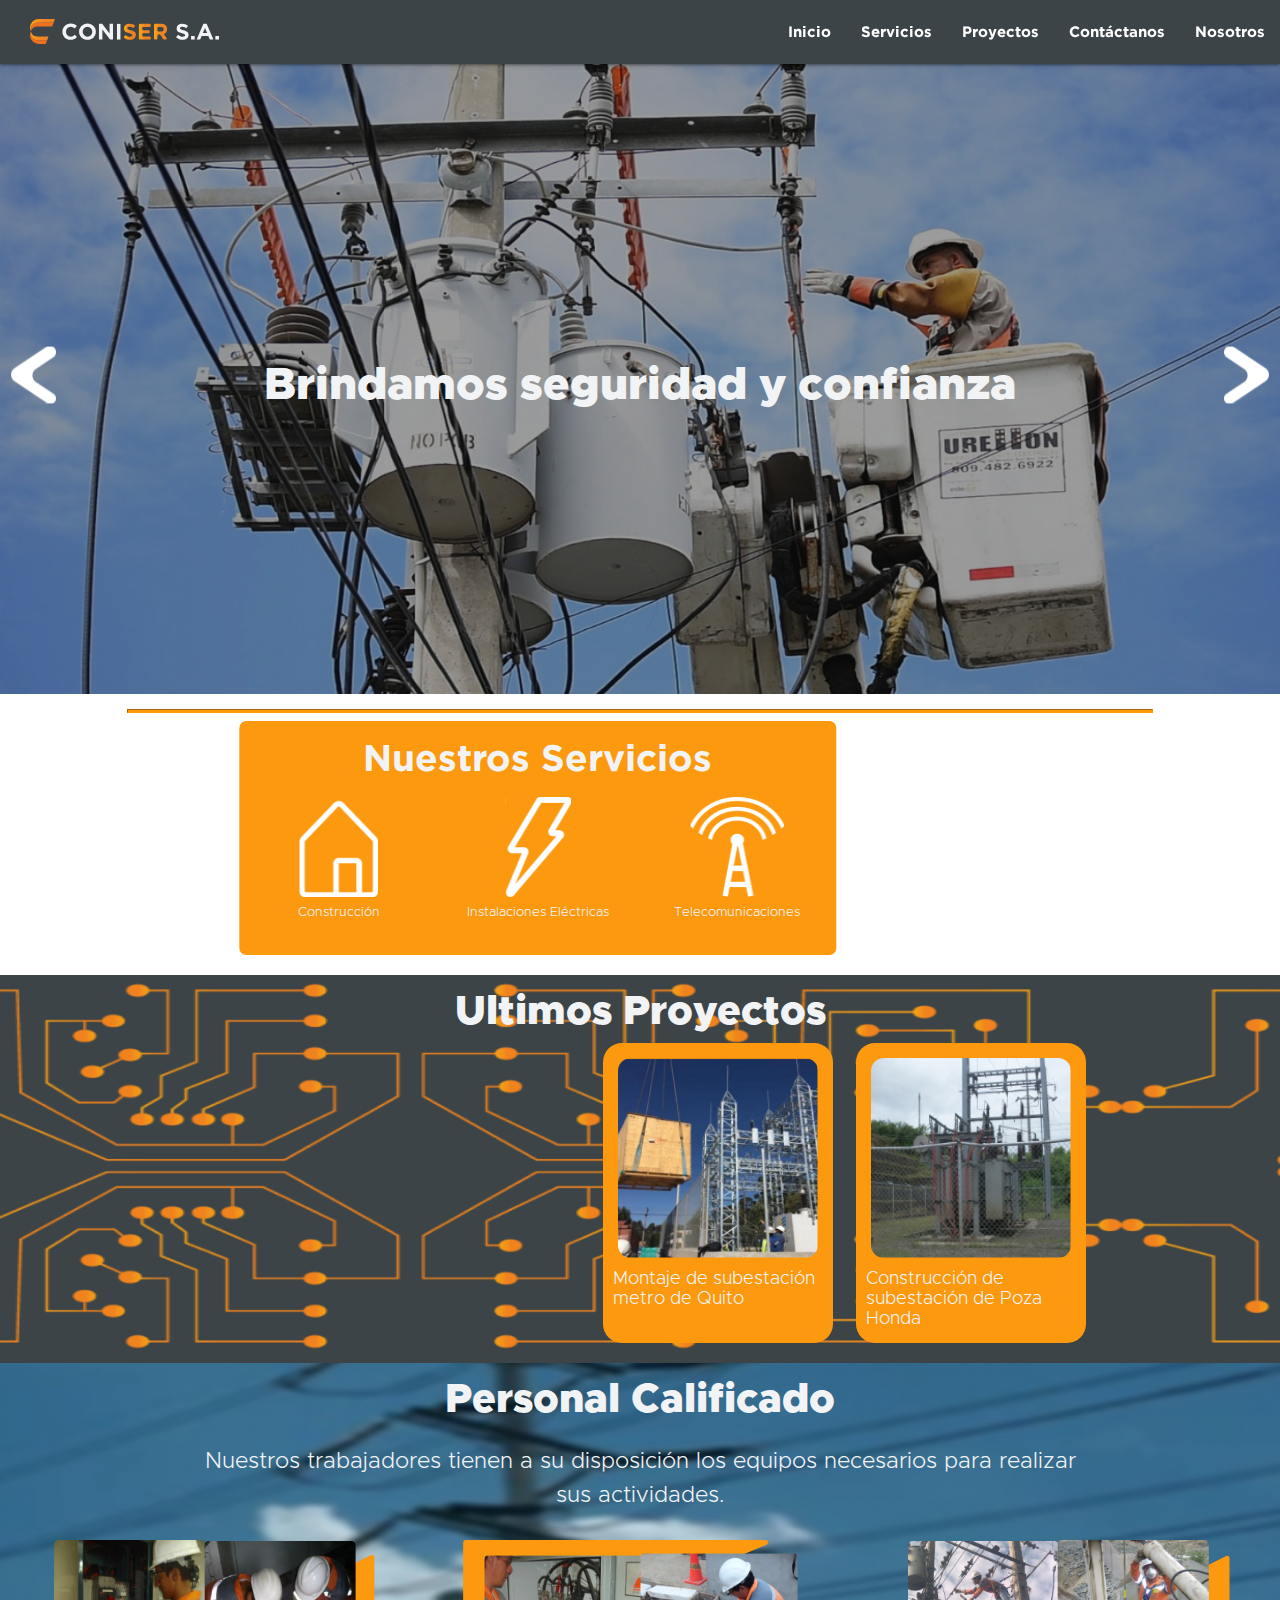
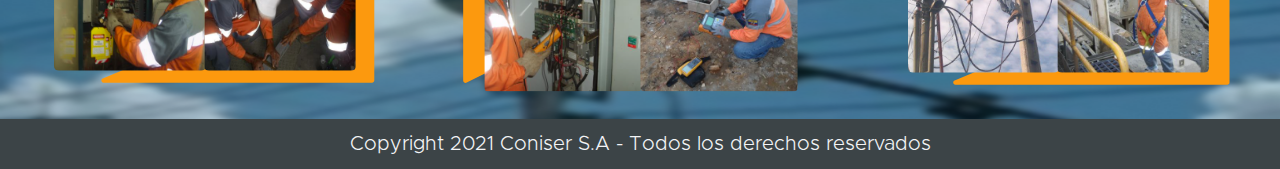
==== commit cd1f2903: "Icon in pages" ====
--- a/index.html
+++ b/index.html
@@ -10,6 +10,7 @@
     <meta name="copyright" content="CONISER S.A." />
     <meta name="description" content="CONISER S.A. es una empresa de Construcción y Servicios ubicada en Ecuador" />
     <meta name="keywords" content="coniser, Ecuador, Construcción, Servicio, Mantenimiento" />
+    <link rel="icon" type="image/png" href="assets/img/logo_coniser_only.png">
     <!--Import Google Icon Font-->
     <link href="https://fonts.googleapis.com/icon?family=Material+Icons" rel="stylesheet">
     <!--Import materialize.css-->
--- a/assets/css/style.css
+++ b/assets/css/style.css
@@ -553,7 +553,11 @@
 }
 
 #main_service #our-service {
-  min-height: 90vh;
+  min-height: 70vh;
+}
+
+#main_service #our-service .container {
+  margin-top: 14vh;
 }
 
 #main_service #our-service .row .col {
@@ -599,6 +603,16 @@
 .lineal-color-1 {
   background: -webkit-gradient(linear, left top, right top, from(#3C4447), color-stop(#254B57), to(#105166));
   background: linear-gradient(90deg, #3C4447, #254B57, #105166);
+}
+
+.changing-size {
+  -webkit-transition: all 0.3s ease-in-out;
+  transition: all 0.3s ease-in-out;
+}
+
+.changing-size:hover {
+  -webkit-transform: scale(110%, 110%);
+          transform: scale(110%, 110%);
 }
 
 @media screen and (min-width: 720px) {
@@ -765,13 +779,13 @@
   }
   #main_projects #hero-projects img {
     width: 100%;
-    height: 35vw;
+    height: 25vw;
   }
   #main_projects #hero-projects .overlay-carousel h2 {
     font-size: 78px;
   }
   #main_projects #hero-projects .overlay-carousel .row-overlay {
-    height: 35vw;
+    height: 25vw;
   }
   #main_projects #show-projects .row {
     margin: 0 5em 0 5em;
